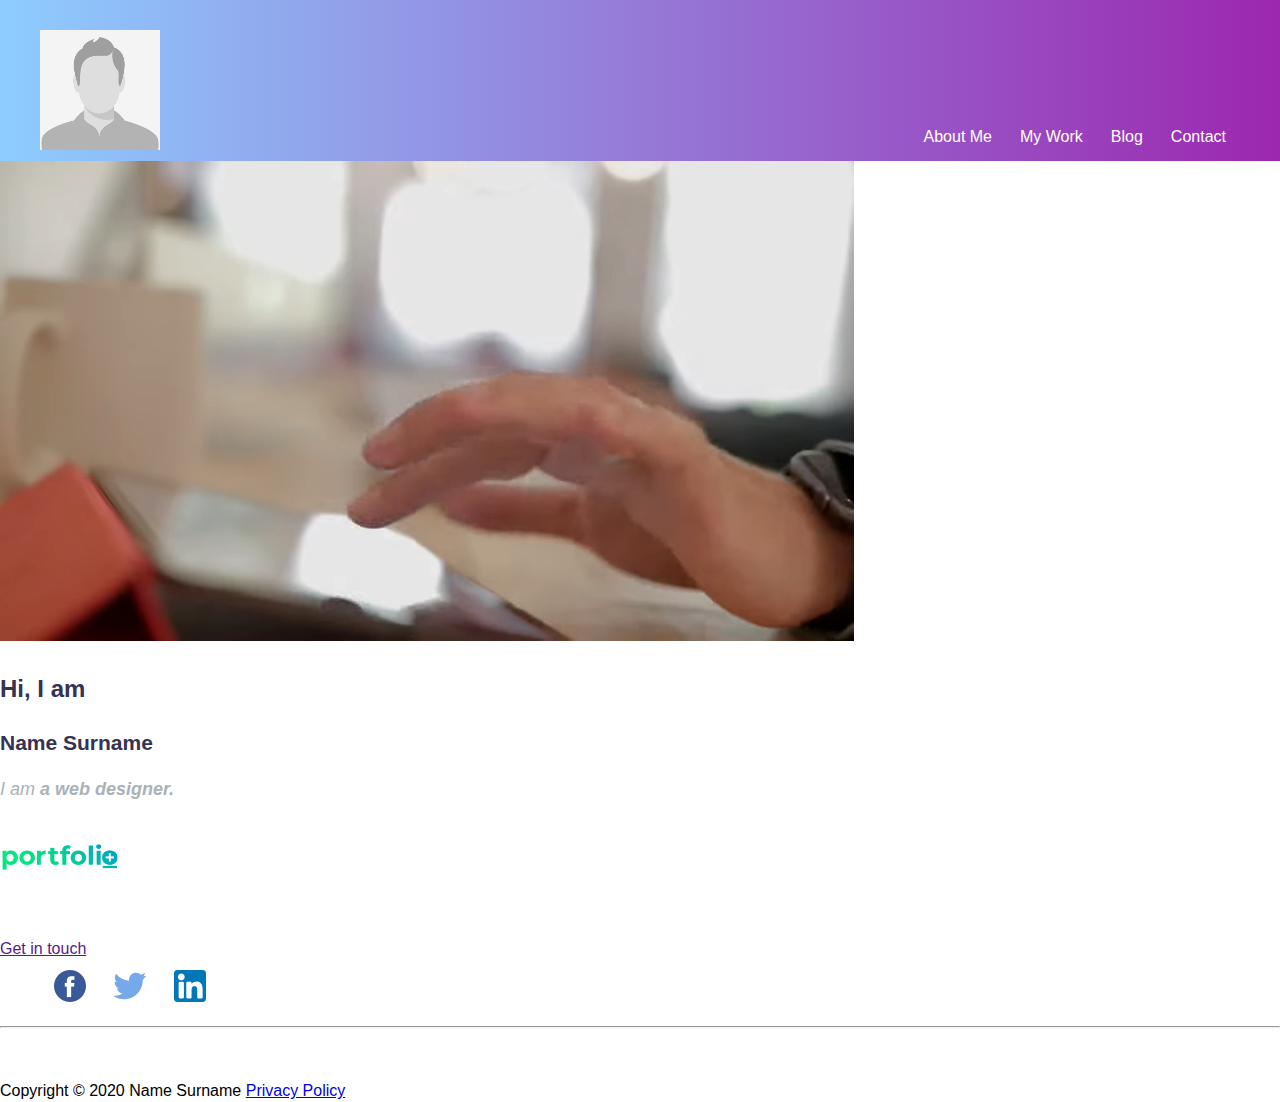
==== index.html @ 4fd15d6f "Removed h1 title of header" ====
<!DOCTYPE html>
<html lang="en">

<head>
    <meta charset="UTF-8">
    <meta name="viewport" content="width=device-width, initial-scale=1.0">
    <link rel="stylesheet" href="/css/styles.css">
    <title>Portofolio</title>
</head>

<body>
    <header>
        <div class="image-profile">
            <a href="index.html"><img width="120" height="120" src="images/userimg.png" alt="image user"></a>
        </div>
        <nav>
            <ul>
                <li><a href="pages/about.html">About Me</a></li>
                <li><a href="pages/mywork.html">My Work</a></li>
                <li><a href="pages/blog.html">Blog</a></li>
                <li><a href="pages/contact.html">Contact</a></li>

            </ul>

        </nav>

    </header>


    <section id="home">

        <div id="videoDiv">
            <div id="videoFile">
                <video id="video" preload autoplay muted playsinline loop>
                    <source src="videos/videoBanner.webm" type="video/webm">
                    <source src="videos/videoBanner.mp4" type="video/mp4">
                </video>
                <div id="videoDesc">
                    <h2>Hi, I am</h2>
                    <h3>Name Surname</h3>
                    <h4><em>I am <strong>a web designer.</strong></em></h4>
                </div>
            </div>
        </div>

    </section>

    <footer>

        <div class="logofooter">
            <img src="images/portfolio-logo.png" width="120" alt="footerlogo">
        </div>
        <nav>
            <ul>
                <li><a href="pages/about.html">About Me</a></li>
                <li><a href="pages/mywork.html">My Work</a></li>
                <li><a href="pages/blog.html">Blog</a></li>
                <li><a href="pages/contact.html">Contact</a></li>

            </ul>
            <div>

                <a href="">Get in touch</a>
                <ul>

                    <li><a href=""><img src="images/facebook.png" alt="facebook logo"></a></li>
                    <li><a href=""><img src="images/twitter.png" alt="twitter logo"></a></li>
                    <li><a href=""><img src="images/linkedin.png" alt="linkedin logo"></a></li>

                </ul>
                <hr>
                <br><br>

                <span>Copyright © 2020 Name Surname</span>
                <a href="#">Privacy Policy</a>

            </div>

        </nav>

    </footer>

</body>

</html>
---- css/styles.css ----
/* Typography */

body{
    color: #000;
  font: 300 16px/22px Verdana, Geneva, Tahoma, sans-serif;
  margin: 0px;
}
h1, h2, h3, h4 {
    color: #343352;
  }

  h1 {
    font-size: 36px;
    line-height: 44px;
  }
  h2 {
    font-size: 24px;
    line-height: 44px;
  }
  h3 {
    font-size: 21px;
  }
  h4 {
    color: #a9b2b9;
    font-size: 18px;
    font-weight: 400;
  }


  nav ul li a{
    color:#fff;
    text-decoration: none;
}
  
  
   nav ul li {
    list-style-type: none;
}

   header h1{
    color: #fff;
}
/*h3{
    font-family: Verdana, Geneva, Tahoma, sans-serif;
    color: #343352;
    font-size: 52px;
    font-weight: 100;
    line-height: 1.3em;
}
/* Layout */
header {
    display: flex;
    flex-wrap: wrap;
    justify-content: space-between;
    align-items: flex-end;
    padding: 30px 40px 5px 40px;
    text-align: center;
    background: linear-gradient(to left, #9c27b0 , #8ecdff);
    color: white;
  }

header h1{
    flex: 0 0 100%;
}

nav ul{
    display: flex;

    margin: 0px;
}
nav ul li{
    padding: 10px 14px;
}
 
nav{
    height: 40px;
}

nav ul li a:hover:after {
    content: "";
    display: block;
    margin: 0 auto;
    width: 100%;
    padding-top: 4px;
    border-bottom: 3px solid #fff;
}
/* Animation */
/* Responsive */
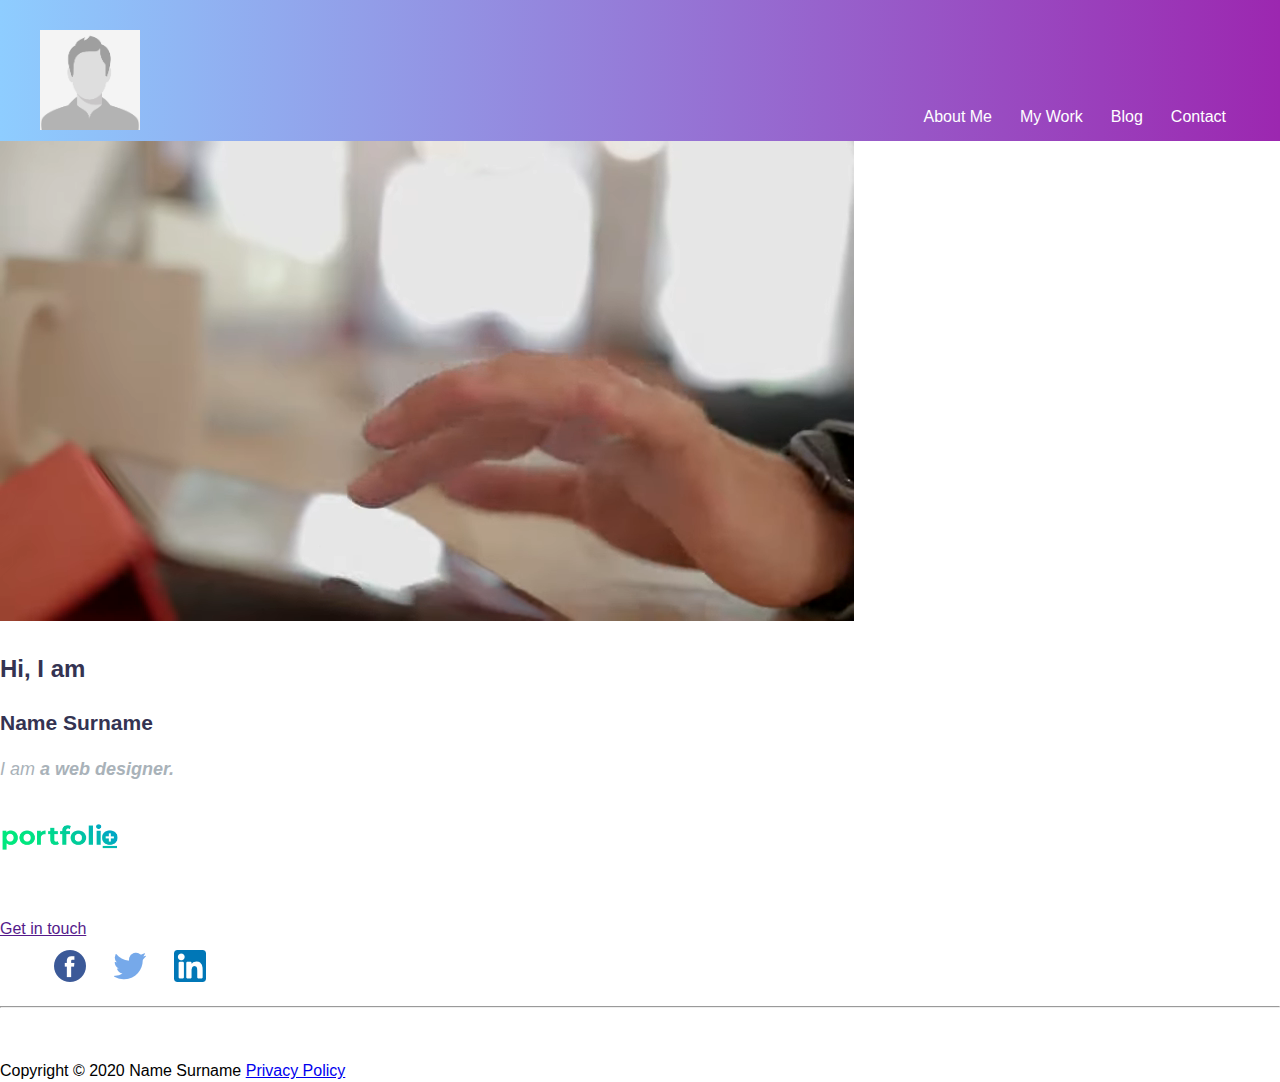
==== commit e0f28601: "Changed profile image size on html" ====
--- a/index.html
+++ b/index.html
@@ -8,10 +8,10 @@
     <title>Portofolio</title>
 </head>
 
-<body>
+<body class="home">
     <header>
         <div class="image-profile">
-            <a href="index.html"><img width="120" height="120" src="images/userimg.png" alt="image user"></a>
+            <a href="index.html"><img width="100" height="100" src="images/userimg.png" alt="image user"></a>
         </div>
         <nav>
             <ul>
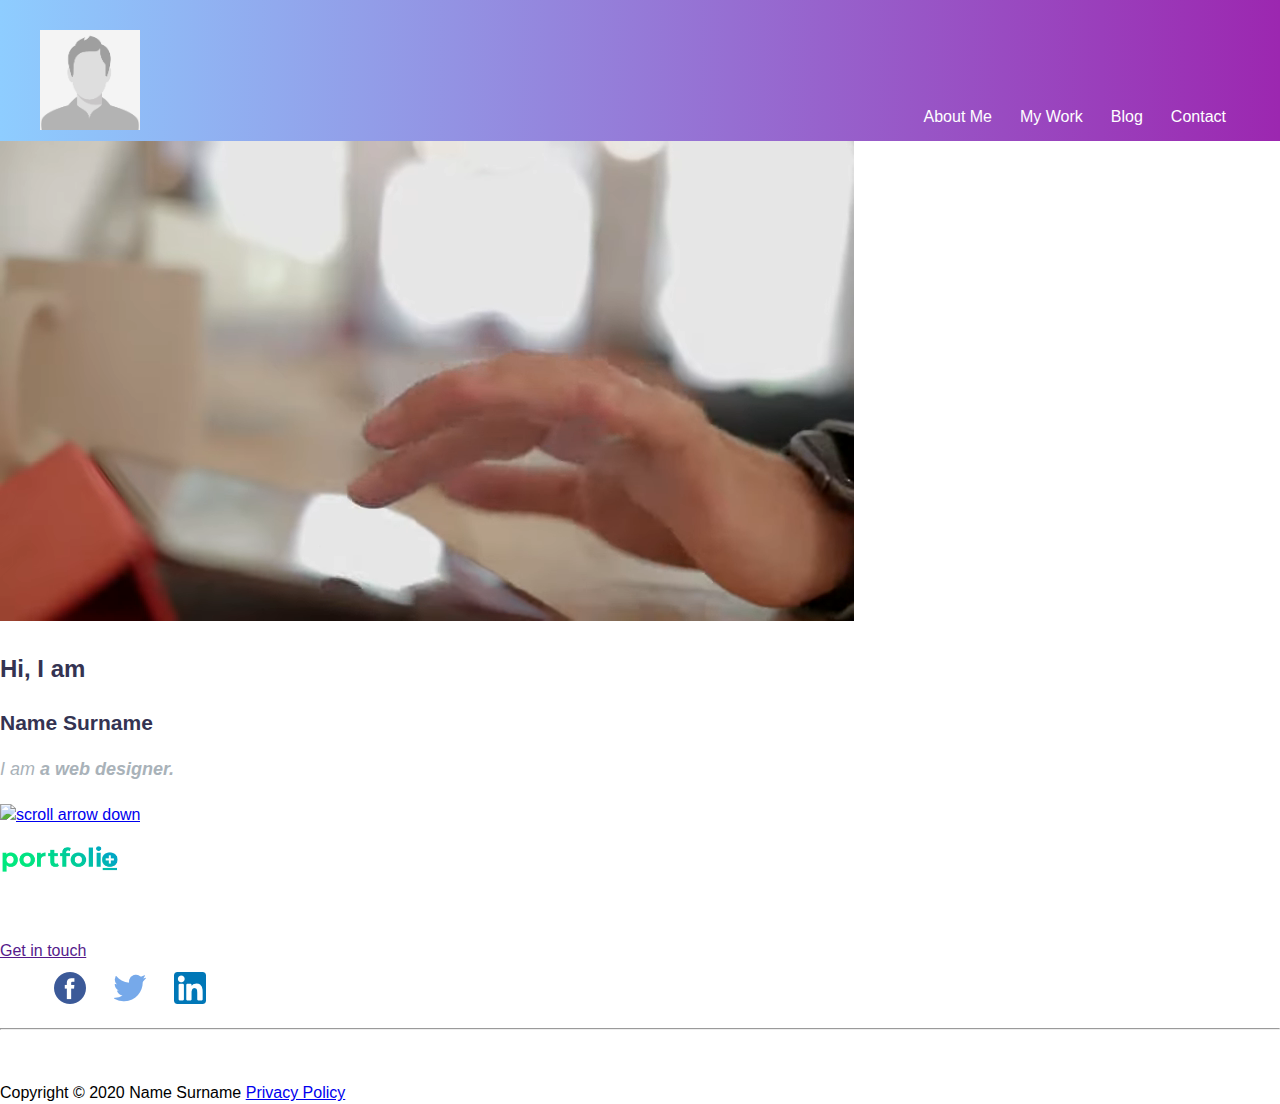
==== commit 38c8597e: "Added Arrow down element below video" ====
--- a/index.html
+++ b/index.html
@@ -39,6 +39,9 @@
                     <h2>Hi, I am</h2>
                     <h3>Name Surname</h3>
                     <h4><em>I am <strong>a web designer.</strong></em></h4>
+                    <a href="#about">
+                        <img id="arrowFrontDown" class="nav_arrow arrowFront" src="https://i.imgur.com/fOX3mYn.png" alt="scroll arrow down">
+                    </a>
                 </div>
             </div>
         </div>
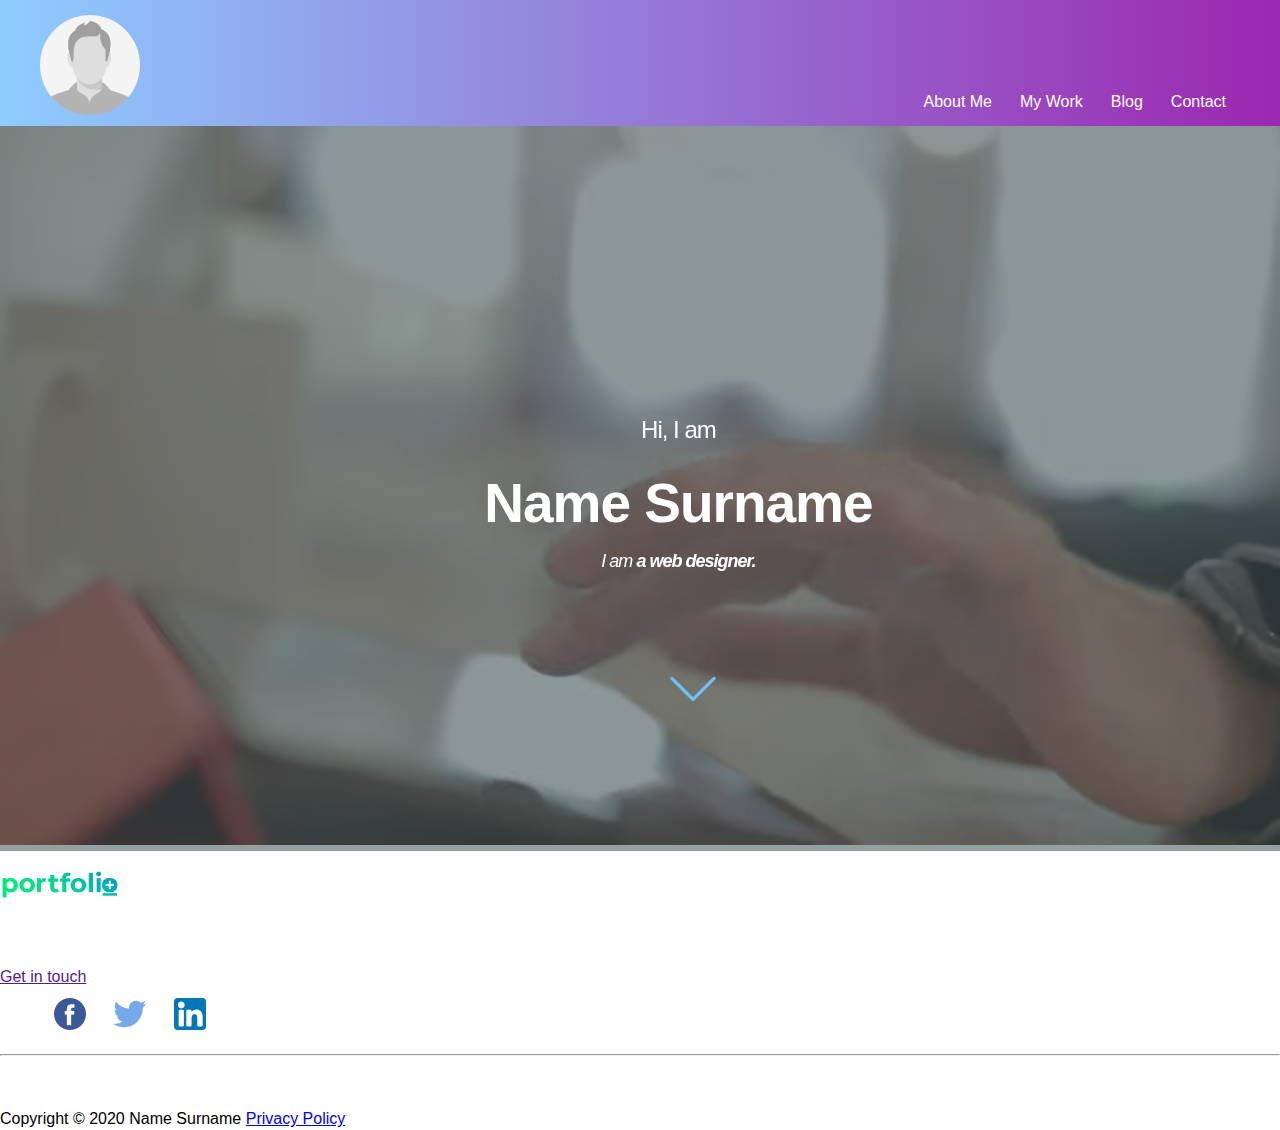
==== commit c98352d9: "Uploaded localy arrow image. Changed path on html file" ====
--- a/index.html
+++ b/index.html
@@ -40,7 +40,7 @@
                     <h3>Name Surname</h3>
                     <h4><em>I am <strong>a web designer.</strong></em></h4>
                     <a href="#about">
-                        <img id="arrowFrontDown" class="nav_arrow arrowFront" src="https://i.imgur.com/fOX3mYn.png" alt="scroll arrow down">
+                        <img id="arrowFrontDown" class="nav_arrow arrowFront" src="/images/arrow.png" alt="scroll arrow down">
                     </a>
                 </div>
             </div>
--- a/css/styles.css
+++ b/css/styles.css
@@ -12,18 +12,21 @@
   h1 {
     font-size: 36px;
     line-height: 44px;
+    margin: 0.5em;
   }
   h2 {
     font-size: 24px;
     line-height: 44px;
+    margin: 0.5em;
   }
   h3 {
     font-size: 21px;
+    margin: 0.5em;
   }
   h4 {
-    color: #a9b2b9;
     font-size: 18px;
     font-weight: 400;
+    margin: 0.5em;
   }
 
 
@@ -37,9 +40,18 @@
     list-style-type: none;
 }
 
-   header h1{
+div#videoDesc h2 , div#videoDesc h4{
     color: #fff;
-}
+    font-weight: 400;
+    letter-spacing: -1px;
+}
+div#videoDesc h3{
+    color: #fff;
+    font-size: 55px;
+    font-weight: 600;
+    letter-spacing: -1px;
+}
+
 /*h3{
     font-family: Verdana, Geneva, Tahoma, sans-serif;
     color: #343352;
@@ -48,12 +60,16 @@
     line-height: 1.3em;
 }
 /* Layout */
+
+body.home {
+    overflow: hidden;
+}
 header {
     display: flex;
     flex-wrap: wrap;
     justify-content: space-between;
     align-items: flex-end;
-    padding: 30px 40px 5px 40px;
+    padding: 15px 40px 5px 40px;
     text-align: center;
     background: linear-gradient(to left, #9c27b0 , #8ecdff);
     color: white;
@@ -84,5 +100,105 @@
     padding-top: 4px;
     border-bottom: 3px solid #fff;
 }
+
+.image-profile img {
+    border-radius: 50%;
+}
+
+video#video {
+    width: 100%;
+}
+
+div#videoFile{
+    position: relative;
+}
+div#videoDesc {
+    position: absolute;
+    width: 106%;
+    height: 100%;
+    top: 0;
+    left: 0;
+    background: rgba(73, 92, 95, 0.58);
+    display: flex;
+    flex-wrap: wrap;
+    justify-content: center;
+    align-content: center;
+}
+
+video#video {
+    width: 100%;
+}
+
+div#videoDesc h2 , div#videoDesc h3, div#videoDesc h4 {
+    flex: 0 0 100%;
+    text-align: center;
+}
+
+.nav_arrow {
+    width: 50px;
+    left: 49.2%;
+    transition: all .2s ease-in-out;
+    position: absolute;
+    bottom: 19%;
+    filter: invert(74%) sepia(75%) saturate(1648%) hue-rotate(182deg) brightness(106%) contrast(106%);
+    
+}
 /* Animation */
+
+.about nav ul li:nth-child(1) a:after {
+    content: "";
+    display: block;
+    margin: 0 auto;
+    width: 100%;
+    padding-top: 4px;
+    border-bottom: 3px solid #fff;
+}
+
+.mywork nav ul li:nth-child(2) a:after {
+    content: "";
+    display: block;
+    margin: 0 auto;
+    width: 100%;
+    padding-top: 4px;
+    border-bottom: 3px solid #fff;
+}
+
+.blog nav ul li:nth-child(3) a:after {
+    content: "";
+    display: block;
+    margin: 0 auto;
+    width: 100%;
+    padding-top: 4px;
+    border-bottom: 3px solid #fff;
+}
+
+.contact nav ul li:nth-child(4) a:after {
+    content: "";
+    display: block;
+    margin: 0 auto;
+    width: 100%;
+    padding-top: 4px;
+    border-bottom: 3px solid #fff;
+}
+
+.nav_arrow:hover {
+    transform: scale(1.4);
+    filter: invert(19%) sepia(96%) saturate(2587%) hue-rotate(280deg) brightness(90%) contrast(91%);
+}
+.nav_arrow{
+    -moz-animation: bounce 2s infinite;
+  -webkit-animation: bounce 2s infinite;
+  animation: move 2s infinite;
+}
+@keyframes move {
+    0%, 20%, 50%, 80%, 100% {
+      transform: translateY(0);
+    }
+    40% {
+      transform: translateY(-30px);
+    }
+    60% {
+      transform: translateY(-15px);
+    }
+  }
 /* Responsive */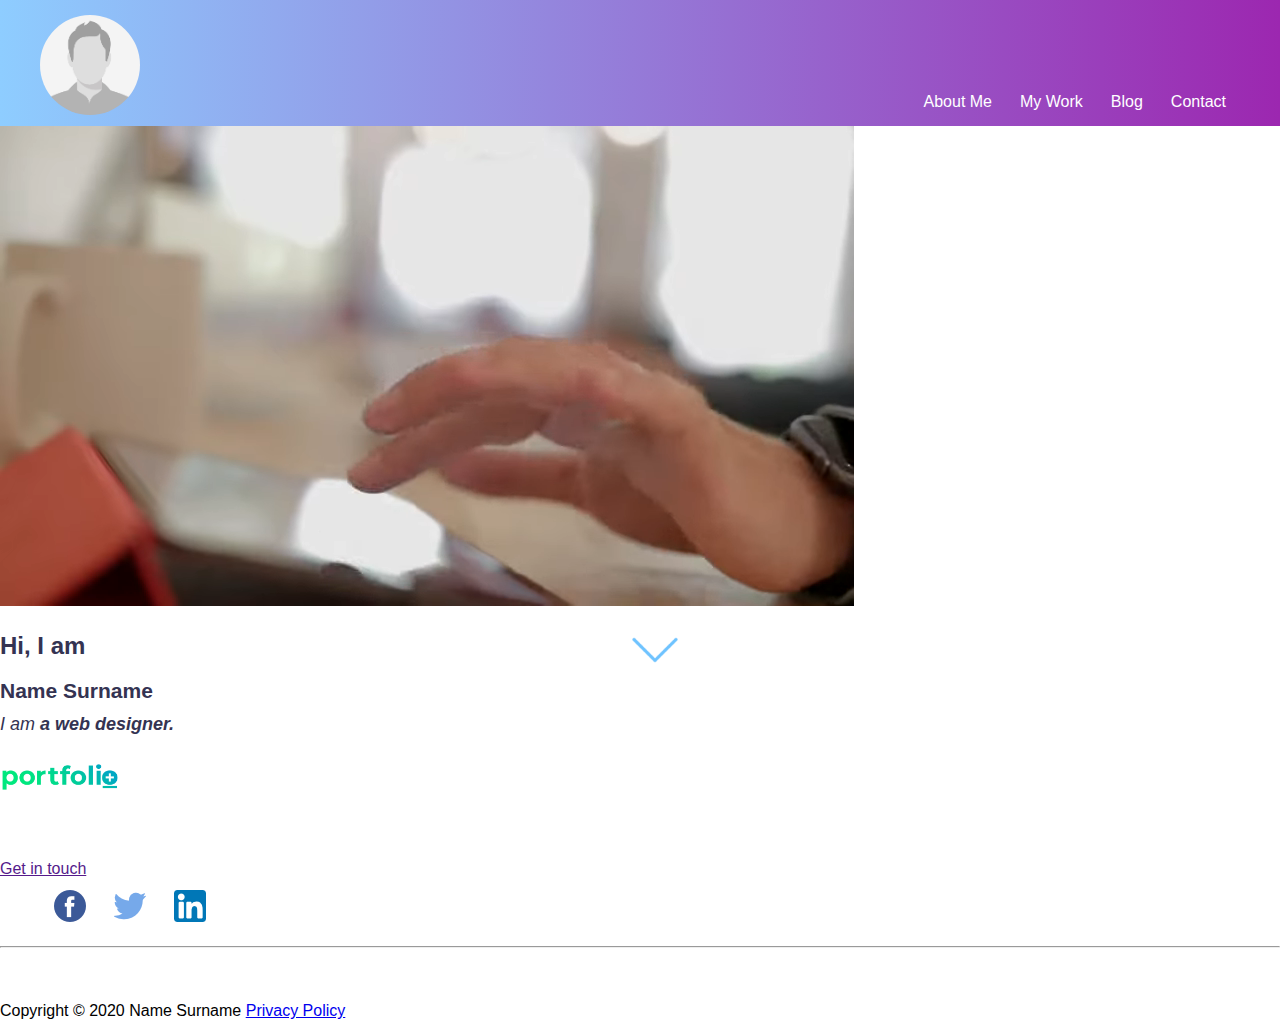
==== commit 1276587f: "Removed unnecessary ids from video section" ====
--- a/index.html
+++ b/index.html
@@ -29,13 +29,13 @@
 
     <section id="home">
 
-        <div id="videoDiv">
-            <div id="videoFile">
-                <video id="video" preload autoplay muted playsinline loop>
+        <div class="videoDiv">
+            <div>
+                <video preload autoplay muted playsinline loop>
                     <source src="videos/videoBanner.webm" type="video/webm">
                     <source src="videos/videoBanner.mp4" type="video/mp4">
                 </video>
-                <div id="videoDesc">
+                <div>
                     <h2>Hi, I am</h2>
                     <h3>Name Surname</h3>
                     <h4><em>I am <strong>a web designer.</strong></em></h4>
--- a/css/styles.css
+++ b/css/styles.css
@@ -12,21 +12,21 @@
   h1 {
     font-size: 36px;
     line-height: 44px;
-    margin: 0.5em;
+    margin: 0.5em 0;
   }
   h2 {
     font-size: 24px;
     line-height: 44px;
-    margin: 0.5em;
+    margin: 0.5em 0;
   }
   h3 {
     font-size: 21px;
-    margin: 0.5em;
+    margin: 0.5em 0;
   }
   h4 {
     font-size: 18px;
     font-weight: 400;
-    margin: 0.5em;
+    margin: 0.5em 0;
   }
 
 
@@ -114,7 +114,7 @@
 }
 div#videoDesc {
     position: absolute;
-    width: 106%;
+    width: 100%;
     height: 100%;
     top: 0;
     left: 0;
@@ -139,7 +139,7 @@
     left: 49.2%;
     transition: all .2s ease-in-out;
     position: absolute;
-    bottom: 19%;
+    bottom: 25%;
     filter: invert(74%) sepia(75%) saturate(1648%) hue-rotate(182deg) brightness(106%) contrast(106%);
     
 }
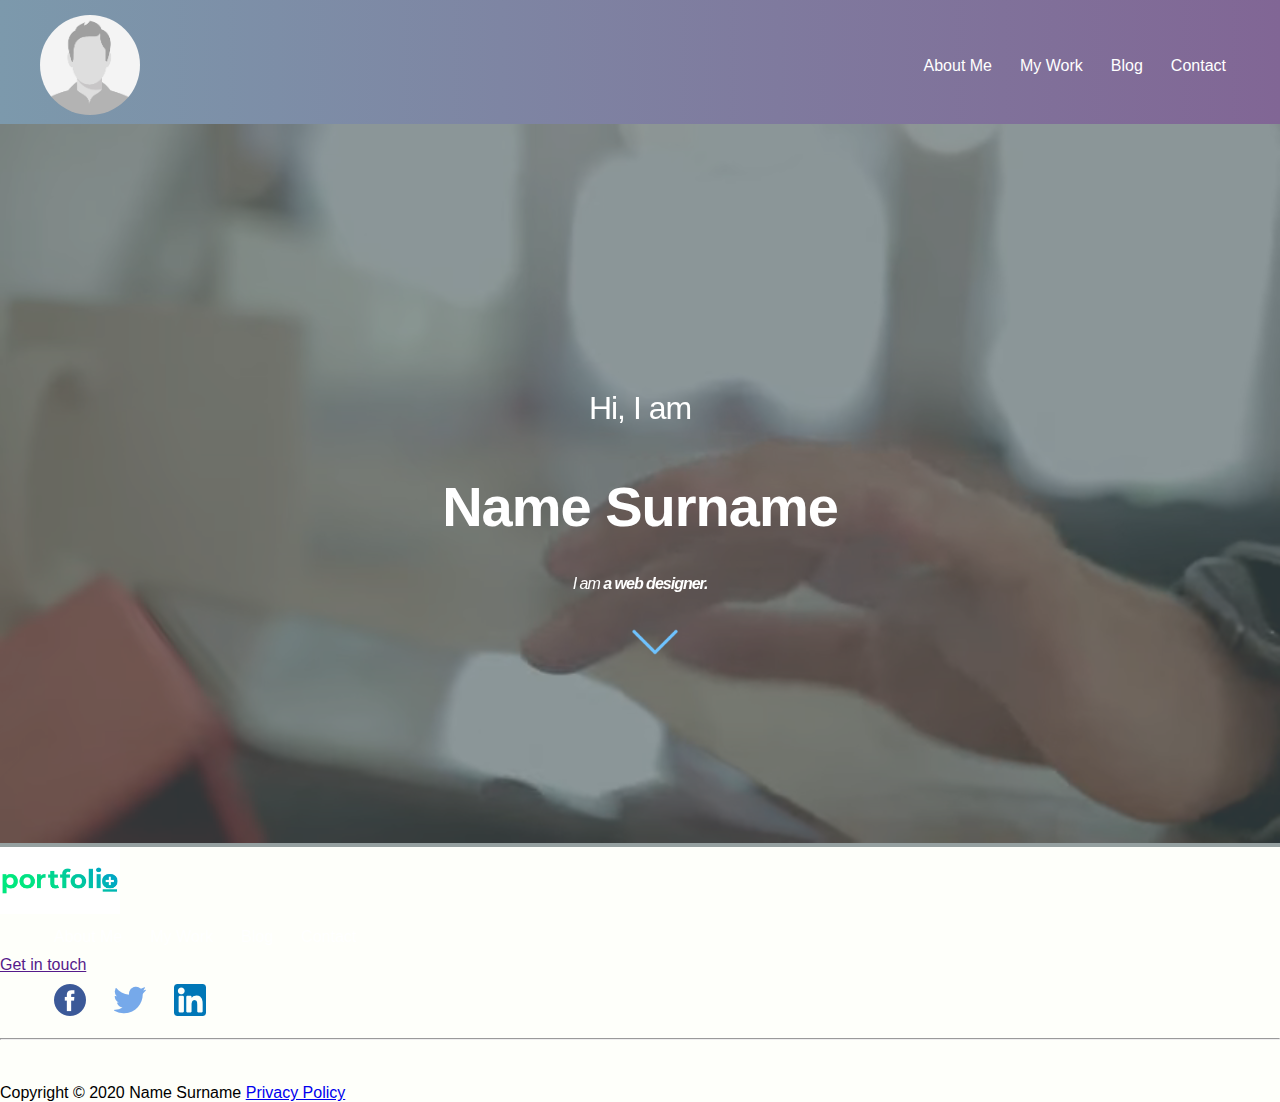
==== commit 321dd8e1: "Inported some other fonts from google" ====
--- a/index.html
+++ b/index.html
@@ -5,6 +5,7 @@
     <meta charset="UTF-8">
     <meta name="viewport" content="width=device-width, initial-scale=1.0">
     <link rel="stylesheet" href="/css/styles.css">
+    <link href="https://fonts.googleapis.com/css2?family=Open+Sans:ital,wght@0,300;0,400;0,700;1,400&family=Roboto:ital,wght@0,100;0,300;0,400;0,500;1,300&display=swap" rel="stylesheet">
     <title>Portofolio</title>
 </head>
 
--- a/css/styles.css
+++ b/css/styles.css
@@ -1,30 +1,34 @@
 /* Typography */
-
+html {
+    font-size: 100%;
+}
 body{
-    color: #000;
-  font: 300 16px/22px Verdana, Geneva, Tahoma, sans-serif;
+  color: #000;
+  font-family: Verdana, Geneva, Tahoma, sans-serif;
+  background-color: #fdfff46e;
   margin: 0px;
 }
-h1, h2, h3, h4 {
+h1, h2, h3  {
     color: #343352;
   }
 
   h1 {
-    font-size: 36px;
+    font-size: 3rem;
     line-height: 44px;
     margin: 0.5em 0;
   }
   h2 {
-    font-size: 24px;
+    font-size: 2rem;
     line-height: 44px;
     margin: 0.5em 0;
+    font-weight: 100;
   }
   h3 {
-    font-size: 21px;
+    font-size: 1.25rem;
     margin: 0.5em 0;
   }
   h4 {
-    font-size: 18px;
+    font-size: 1rem;
     font-weight: 400;
     margin: 0.5em 0;
   }
@@ -40,79 +44,10 @@
     list-style-type: none;
 }
 
-div#videoDesc h2 , div#videoDesc h4{
-    color: #fff;
-    font-weight: 400;
-    letter-spacing: -1px;
-}
-div#videoDesc h3{
-    color: #fff;
-    font-size: 55px;
-    font-weight: 600;
-    letter-spacing: -1px;
-}
-
-/*h3{
-    font-family: Verdana, Geneva, Tahoma, sans-serif;
-    color: #343352;
-    font-size: 52px;
-    font-weight: 100;
-    line-height: 1.3em;
-}
-/* Layout */
-
-body.home {
-    overflow: hidden;
-}
-header {
-    display: flex;
-    flex-wrap: wrap;
-    justify-content: space-between;
-    align-items: flex-end;
-    padding: 15px 40px 5px 40px;
-    text-align: center;
-    background: linear-gradient(to left, #9c27b0 , #8ecdff);
-    color: white;
-  }
-
-header h1{
-    flex: 0 0 100%;
-}
-
-nav ul{
-    display: flex;
-
-    margin: 0px;
-}
-nav ul li{
-    padding: 10px 14px;
-}
- 
-nav{
-    height: 40px;
-}
-
-nav ul li a:hover:after {
-    content: "";
-    display: block;
-    margin: 0 auto;
-    width: 100%;
-    padding-top: 4px;
-    border-bottom: 3px solid #fff;
-}
-
-.image-profile img {
-    border-radius: 50%;
-}
-
-video#video {
-    width: 100%;
-}
-
-div#videoFile{
+.videoDiv > div {
     position: relative;
 }
-div#videoDesc {
+.videoDiv > div > div {
     position: absolute;
     width: 100%;
     height: 100%;
@@ -124,15 +59,77 @@
     justify-content: center;
     align-content: center;
 }
-
-video#video {
-    width: 100%;
-}
-
-div#videoDesc h2 , div#videoDesc h3, div#videoDesc h4 {
+.videoDiv > div > video {
+    width: 100%;
+}
+
+.videoDiv > div > div h2,
+.videoDiv > div > div h3,
+.videoDiv > div > div h4 {
     flex: 0 0 100%;
     text-align: center;
 }
+
+.videoDiv > div > div h2,
+.videoDiv > div > div h4 {
+    color: #fff;
+    font-weight: 400;
+    letter-spacing: -1px;
+}
+
+.videoDiv > div > div h3{
+    color: #fff;
+    font-size: 3.5rem;
+    font-weight: 600;
+    letter-spacing: -1px;
+}
+
+
+/* Layout */
+
+body.home {
+    overflow: hidden;
+}
+
+header {
+    display: flex;
+    flex-wrap: wrap;
+    justify-content: space-between;
+    align-items: center;
+    padding: 15px 40px 5px 40px;
+    background: linear-gradient(to left, #816695 , #7c99ac);
+    color: white;
+  }
+
+
+
+nav ul{
+    display: flex;
+
+    margin: 0px;
+}
+nav ul li{
+    padding: 10px 14px;
+}
+ 
+nav{
+    height: 40px;
+}
+
+nav ul li a:hover:after {
+    content: "";
+    display: block;
+    margin: 0 auto;
+    width: 100%;
+    padding-top: 4px;
+    border-bottom: 3px solid #fff;
+}
+
+.image-profile img {
+    border-radius: 50%;
+}
+
+
 
 .nav_arrow {
     width: 50px;
@@ -143,6 +140,213 @@
     filter: invert(74%) sepia(75%) saturate(1648%) hue-rotate(182deg) brightness(106%) contrast(106%);
     
 }
+
+section#Services > div,
+section#testimonials > div {
+    display: flex;
+    flex-wrap: wrap;
+    flex-direction: row;
+    padding: 50px;
+    justify-content: space-around;
+}
+section#intro > div,
+section#Partners > div {
+    display: flex;
+    flex-wrap: wrap;
+    flex-direction: column;
+    padding: 50px;
+    justify-content: center;
+    align-items: center;
+}
+
+body.about > section h2 {
+    font-family: cursive;
+}
+section#intro h2 {
+    font-size: 2rem;
+    font-weight: 100;
+}
+
+section#intro h4 {
+    padding: 0 0 50px 0;
+}
+
+section#intro p {
+    width: 45%;
+    font-size: 0.9rem;
+    line-height: 1.9;
+    text-align: justify;
+
+}
+
+
+.leftcolumn {
+    flex: 0 0 75%;
+}
+
+.rightcolumn {
+    flex: 0 0 25%;
+}
+
+section#Services > div > div {
+    border-top: 2px solid #7c99ac;
+    width: 375px;
+    display: flex;
+    flex-direction: column;
+    align-items: center;
+    padding: 30px;
+    margin: 0 0 30px 0;
+    background: #fff;
+    box-shadow: 0px 0px 35px 0px rgba(0, 0, 0, 0.13);
+}
+
+section#Services h2 {
+    text-align: center;
+    padding: 15px;
+}
+section#Services > div > div p {
+    text-align: justify;
+    font-size: 0.9rem;
+}
+section#Services > div > div h4 {
+    text-align: center;
+    font-weight: 600;
+}
+.testimonials {
+    margin-top: 5px;
+    margin-bottom: 5px;
+    position: relative;
+    display: block;
+    width: 100%;
+    min-height: 250px;
+}
+.testimonials ul {
+    display: flex;
+    flex-direction: row;
+    flex-wrap: wrap;
+    justify-content: center;
+    list-style: none;
+    padding: 0;
+}
+.testimonials li {
+    display: inline-block;
+    background-color: white;
+    margin: 50px 10px 10px 10px;
+    width:  350px;
+    height: 250px;
+    border: solid 1px #bdbdbd;
+    position: relative;
+    transition: ease-in-out .3s;
+}
+.testimonials li img {
+    height: 70px;
+    width: 70px;
+    left: 50%;
+    transform: translate(-50%, -50%);
+    position: absolute;
+    border-radius: 50%;
+    box-shadow: 0px 0px 0px 15px #fff;
+    background-color: #fff;
+    transition: box-shadow 0.3s linear;
+}
+.testimonials li p {
+    position: absolute;
+    width: 70%;
+    text-align: center;
+    top: 50px;
+    left: 50%;
+    transform: translatex(-50%);
+    font-size: 15px;
+}
+.testimonials li h4 {
+    position: absolute;
+    bottom: 10px;
+    left: 50%;
+    transform: translatex(-50%);
+    font-size: 17px;
+}
+.testimonials li:hover {
+    background-color:#7c99ac;
+    color: #fff;
+}
+.testimonials li:hover img {
+    box-shadow: 0px 0px 0px 5px #fff;
+}
+section#testimonials:before {
+    position: absolute;
+    width: 50%;
+    height: 100%;
+    z-index: -1;
+    content: "";
+    right: 0;
+    top: 0;
+    background : #7c99ac;
+}
+section#Services:before {
+    position: absolute;
+    width: 50%;
+    height: 100%;
+    z-index: -1;
+    content: "";
+    left: 0;
+    top: 0;
+    background: #7c99ac;
+}
+section#testimonials,
+section#Services {
+    position: relative;
+}
+
+
+span.white {
+    color: #fff;
+}
+
+@keyframes scroll {
+    0% {
+        transform: translateX(0);
+   }
+    100% {
+        transform: translateX(calc(-250px * 7));
+   }
+}
+.slider {
+   
+    height: 100px;
+    margin: auto;
+    overflow: hidden;
+    position: relative;
+    width: 100%;
+}
+.slider::before, .slider::after {
+    background: linear-gradient(to right, rgba(255, 255, 255, 1) 0%, rgba(255, 255, 255, 0) 100%);
+    content: "";
+    height: 100px;
+    position: absolute;
+    width: 200px;
+    z-index: 2;
+}
+.slider::after {
+    right: 0;
+    top: 0;
+    transform: rotateZ(180deg);
+}
+.slider::before {
+    left: 0;
+    top: 0;
+}
+.slider > div {
+    animation: scroll 40s linear infinite;
+    display: flex;
+    width: calc(250px * 14);
+}
+.slider > div > div,
+.slider > div > div > img {
+    height: 100px;
+    width: 250px;
+}
+
+
 /* Animation */
 
 .about nav ul li:nth-child(1) a:after {
@@ -187,8 +391,8 @@
 }
 .nav_arrow{
     -moz-animation: bounce 2s infinite;
-  -webkit-animation: bounce 2s infinite;
-  animation: move 2s infinite;
+    -webkit-animation: bounce 2s infinite;
+    animation: move 2s infinite;
 }
 @keyframes move {
     0%, 20%, 50%, 80%, 100% {
@@ -201,4 +405,4 @@
       transform: translateY(-15px);
     }
   }
-/* Responsive */+/* Responsive */
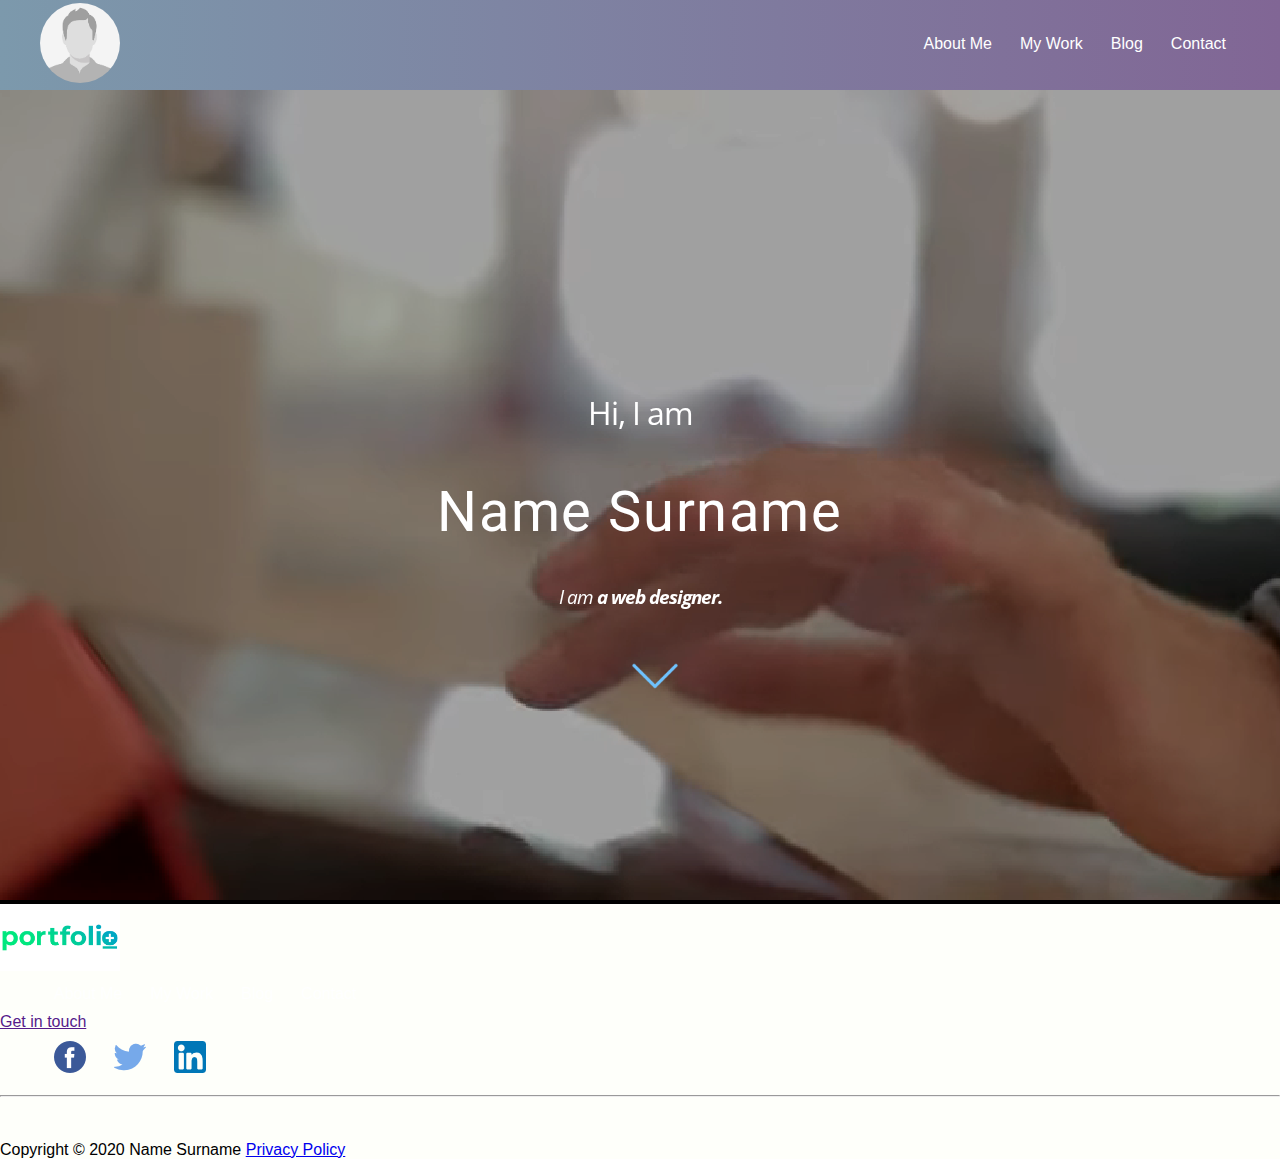
==== commit 8a79cbc7: "Changed image width and height attributes" ====
--- a/index.html
+++ b/index.html
@@ -12,7 +12,7 @@
 <body class="home">
     <header>
         <div class="image-profile">
-            <a href="index.html"><img width="100" height="100" src="images/userimg.png" alt="image user"></a>
+            <a href="index.html"><img width="80" height="80" src="images/userimg.png" alt="image user"></a>
         </div>
         <nav>
             <ul>
--- a/css/styles.css
+++ b/css/styles.css
@@ -24,11 +24,11 @@
     font-weight: 100;
   }
   h3 {
-    font-size: 1.25rem;
+    font-size: 1.5rem;
     margin: 0.5em 0;
   }
   h4 {
-    font-size: 1rem;
+    font-size: 1.2rem;
     font-weight: 400;
     margin: 0.5em 0;
   }
@@ -46,6 +46,7 @@
 
 .videoDiv > div {
     position: relative;
+    background-color: #000;
 }
 .videoDiv > div > div {
     position: absolute;
@@ -53,7 +54,6 @@
     height: 100%;
     top: 0;
     left: 0;
-    background: rgba(73, 92, 95, 0.58);
     display: flex;
     flex-wrap: wrap;
     justify-content: center;
@@ -61,6 +61,9 @@
 }
 .videoDiv > div > video {
     width: 100%;
+    height: 90vh;
+    object-fit: cover;
+    opacity: 0.7;
 }
 
 .videoDiv > div > div h2,
@@ -75,6 +78,8 @@
     color: #fff;
     font-weight: 400;
     letter-spacing: -1px;
+    font-family: 'Open Sans', sans-serif;
+    font-weight: 400;
 }
 
 .videoDiv > div > div h3{
@@ -82,23 +87,25 @@
     font-size: 3.5rem;
     font-weight: 600;
     letter-spacing: -1px;
+    font-family: 'Roboto', sans-serif;
+    font-weight: 400;
+    letter-spacing: .1rem;
+
 }
 
 
 /* Layout */
 
-body.home {
-    overflow: hidden;
-}
 
 header {
     display: flex;
     flex-wrap: wrap;
     justify-content: space-between;
     align-items: center;
-    padding: 15px 40px 5px 40px;
+    padding: 0px 40px;
     background: linear-gradient(to left, #816695 , #7c99ac);
     color: white;
+    height: 10vh;
   }
 
 
